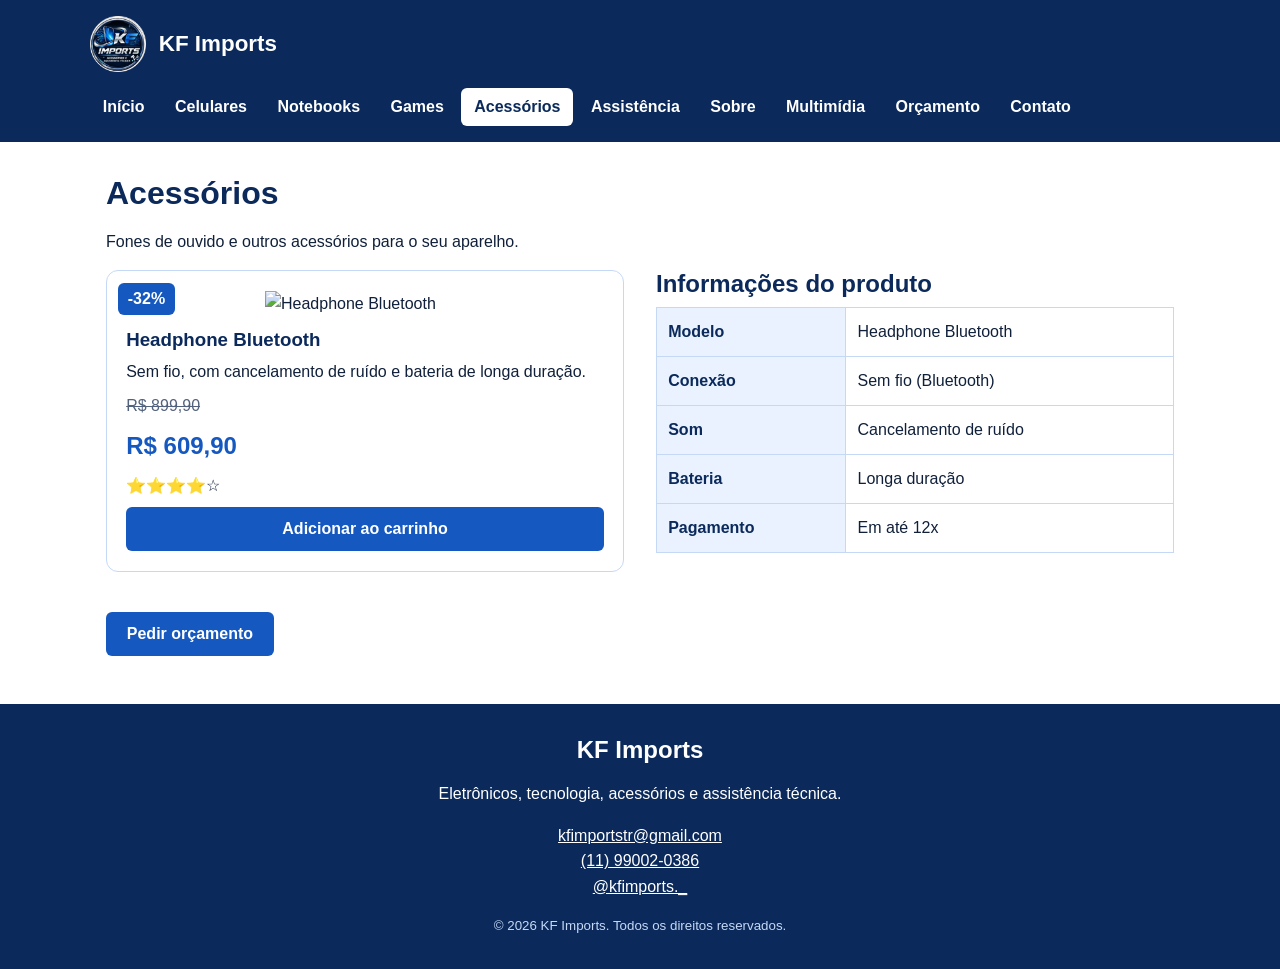
==== paginas/acessorios.html @ e9e51d73 "Add files via upload Nós separamos as paginas por produto e adicionamos o css e o js completo" ====
<!DOCTYPE html>
<html lang="pt-BR">
<head>
    <meta charset="UTF-8">
    <meta name="viewport" content="width=device-width, initial-scale=1.0">
    <title>Acessórios - KF Imports</title>
    <link rel="stylesheet" href="../css/style.css">
    <script src="../js/script.js" defer></script>
</head>
<body>

<header>
    <div class="topo">
        <a class="marca" href="../index.html">
            <img src="../assets/img/logo.png" alt="Logo da KF Imports">
            KF Imports
        </a>
        <nav>
            <ul>
                <li><a href="../index.html">Início</a></li>
                <li><a href="celulares.html">Celulares</a></li>
                <li><a href="notebooks.html">Notebooks</a></li>
                <li><a href="games.html">Games</a></li>
                <li><a href="acessorios.html" aria-current="page">Acessórios</a></li>
                <li><a href="assistencia.html">Assistência</a></li>
                <li><a href="sobre.html">Sobre</a></li>
                <li><a href="multimidia.html">Multimídia</a></li>
                <li><a href="orcamento.html">Orçamento</a></li>
                <li><a href="contato.html">Contato</a></li>
            </ul>
        </nav>
    </div>
</header>

<main>
    <h1>Acessórios</h1>
    <p>Fones de ouvido e outros acessórios para o seu aparelho.</p>

    <section class="duas">
        <article class="produto">
            <img src="../assets/img/fone2.png" alt="Headphone Bluetooth">
            <h3>Headphone Bluetooth</h3>
            <p>Sem fio, com cancelamento de ruído e bateria de longa duração.</p>
            <p><del>R$ 899,90</del></p>
            <p><strong>R$ 609,90</strong></p>
            <p>⭐⭐⭐⭐☆</p>
            <button type="button">Adicionar ao carrinho</button>
        </article>
        <article>
            <h2>Informações do produto</h2>
            <table>
                <tr><th scope="row">Modelo</th><td>Headphone Bluetooth</td></tr>
                <tr><th scope="row">Conexão</th><td>Sem fio (Bluetooth)</td></tr>
                <tr><th scope="row">Som</th><td>Cancelamento de ruído</td></tr>
                <tr><th scope="row">Bateria</th><td>Longa duração</td></tr>
                <tr><th scope="row">Pagamento</th><td>Em até 12x</td></tr>
            </table>
        </article>
    </section>

    <p><a class="botao" href="orcamento.html">Pedir orçamento</a></p>
</main>

<footer>
    <h2>KF Imports</h2>
    <p>Eletrônicos, tecnologia, acessórios e assistência técnica.</p>
    <address>
        <a href="mailto:kfimportstr@gmail.com">kfimportstr@gmail.com</a><br>
        <a href="tel:+5511990020386">(11) 99002-0386</a><br>
        <a href="https://www.instagram.com/kfimports._/">@kfimports._</a>
    </address>
    <small>© 2026 KF Imports. Todos os direitos reservados.</small>
</footer>

</body>
</html>
---- css/style.css ----
:root {
  --azul: #1558c0;
  --escuro: #0b2a5b;
  --claro: #eaf2ff;
  --borda: #c5d9f7;
  --suave: #52627d;
}

* { box-sizing: border-box; }
html { scroll-behavior: smooth; }
[hidden] { display: none !important; }

body {
  margin: 0;
  font-family: Arial, sans-serif;
  color: #10203a;
  line-height: 1.6;
}

a { color: var(--azul); }
h1, h2, h3 { margin: 0 0 .5rem; line-height: 1.2; color: var(--escuro); }
img { max-width: 100%; height: auto; }

/* cabeçalho e rodapé */
header, footer { background: var(--escuro); color: #fff; }
header { padding: 1rem; }

.topo {
  display: flex;
  flex-wrap: wrap;
  align-items: center;
  justify-content: space-between;
  gap: 1rem;
  max-width: 1100px;
  margin: auto;
}

.marca {
  display: flex;
  align-items: center;
  gap: .8rem;
  color: #fff;
  font-size: 1.4rem;
  font-weight: bold;
  text-decoration: none;
}
.marca img { width: 56px; height: 56px; }

nav ul { display: flex; flex-wrap: wrap; gap: .3rem; margin: 0; padding: 0; list-style: none; }
nav a {
  display: block;
  padding: .4rem .8rem;
  border-radius: 6px;
  color: #fff;
  font-weight: bold;
  text-decoration: none;
}
nav a:hover, nav a[aria-current] { background: #fff; color: var(--escuro); }

footer { padding: 2rem 1rem; text-align: center; }
footer a { color: #fff; }
footer h2 { color: #fff; }
footer address { font-style: normal; }
footer small { display: block; margin-top: 1rem; color: var(--borda); }

/* conteúdo */
main { max-width: 1100px; margin: auto; padding: 2rem 1rem; }
section { margin-bottom: 2.5rem; }

.destaque { padding: 2rem; border-left: 6px solid var(--azul); background: var(--claro); }
.ofertas { padding: 1.5rem; background: var(--azul); color: #fff; }
.ofertas h2 { color: #fff; }

.botao, button {
  display: inline-block;
  padding: .6rem 1.3rem;
  border: 0;
  border-radius: 6px;
  background: var(--azul);
  color: #fff;
  font: inherit;
  font-weight: bold;
  text-decoration: none;
  cursor: pointer;
}
.botao:hover, button:hover { background: var(--escuro); }

.lista { display: flex; flex-wrap: wrap; gap: .6rem; padding: 0; list-style: none; }
.lista a {
  display: block;
  padding: .5rem 1rem;
  border: 2px solid var(--azul);
  border-radius: 6px;
  font-weight: bold;
  text-decoration: none;
}
.lista a:hover { background: var(--azul); color: #fff; }

/* cards */
.grade { display: grid; grid-template-columns: repeat(auto-fit, minmax(220px, 1fr)); gap: 1.2rem; }
.duas { display: grid; grid-template-columns: repeat(auto-fit, minmax(280px, 1fr)); gap: 2rem; align-items: start; }

.cartao, .produto {
  display: flex;
  flex-direction: column;
  padding: 1.2rem;
  border: 1px solid var(--borda);
  border-radius: 12px;
}
.cartao p, .produto p { margin: 0 0 .5rem; }
.produto { position: relative; }
.produto img { display: block; width: 100%; max-width: 200px; margin: 0 auto .8rem; }
.produto del { color: var(--suave); }
.produto strong { color: var(--azul); font-size: 1.5rem; }
.produto button { margin-top: auto; }

.desconto {
  position: absolute;
  top: .7rem;
  left: .7rem;
  padding: .2rem .6rem;
  border-radius: 6px;
  background: var(--azul);
  color: #fff;
  font-weight: bold;
}
.sem-resultado { color: var(--suave); }

/* tabelas */
table { width: 100%; border-collapse: collapse; }
th, td { padding: .7rem; border: 1px solid var(--borda); text-align: left; }
th { background: var(--claro); color: var(--escuro); }

/* formulários */
form { max-width: 640px; padding: 1.2rem; border-radius: 12px; background: var(--claro); }
label { display: block; margin: .8rem 0 .3rem; font-weight: bold; }
input, select, textarea {
  width: 100%;
  padding: .6rem;
  border: 2px solid var(--azul);
  border-radius: 6px;
  background: #fff;
  font: inherit;
}
form button { margin-top: 1rem; }
.mensagem-ok { font-weight: bold; color: var(--escuro); }

/* multimídia */
video { display: block; width: 100%; max-width: 360px; border-radius: 12px; }
audio { width: 100%; max-width: 480px; }
.icone { width: 140px; }

/* criados pelo script.js */
.carrinho, .aviso {
  position: fixed;
  right: 1rem;
  padding: .7rem 1rem;
  border-radius: 10px;
  font-weight: bold;
}
.carrinho { bottom: 1rem; border: 2px solid var(--azul); background: #fff; color: var(--escuro); }
.carrinho button { margin-left: .7rem; padding: .3rem .7rem; }
.aviso { top: 1rem; max-width: 20rem; background: var(--escuro); color: #fff; }
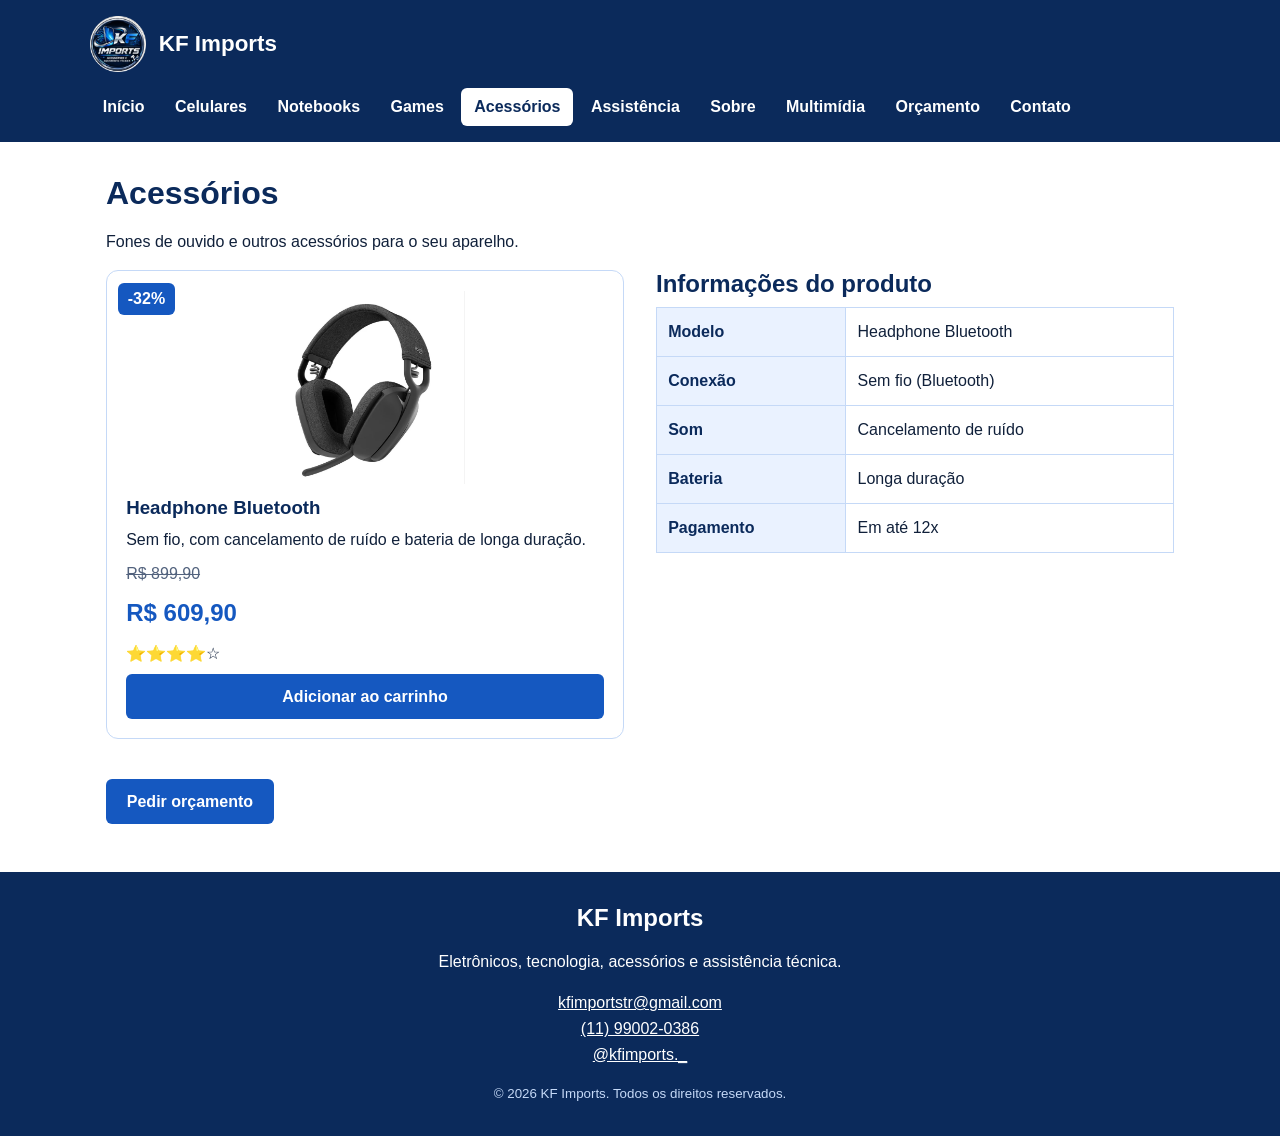
==== commit 44214dc0: "Add files via upload" ====
--- a/paginas/acessorios.html
+++ b/paginas/acessorios.html
@@ -38,7 +38,7 @@
 
     <section class="duas">
         <article class="produto">
-            <img src="../assets/img/fone2.png" alt="Headphone Bluetooth">
+            <img src="../assets/img/headphone.png" alt="Headphone Bluetooth">
             <h3>Headphone Bluetooth</h3>
             <p>Sem fio, com cancelamento de ruído e bateria de longa duração.</p>
             <p><del>R$ 899,90</del></p>
